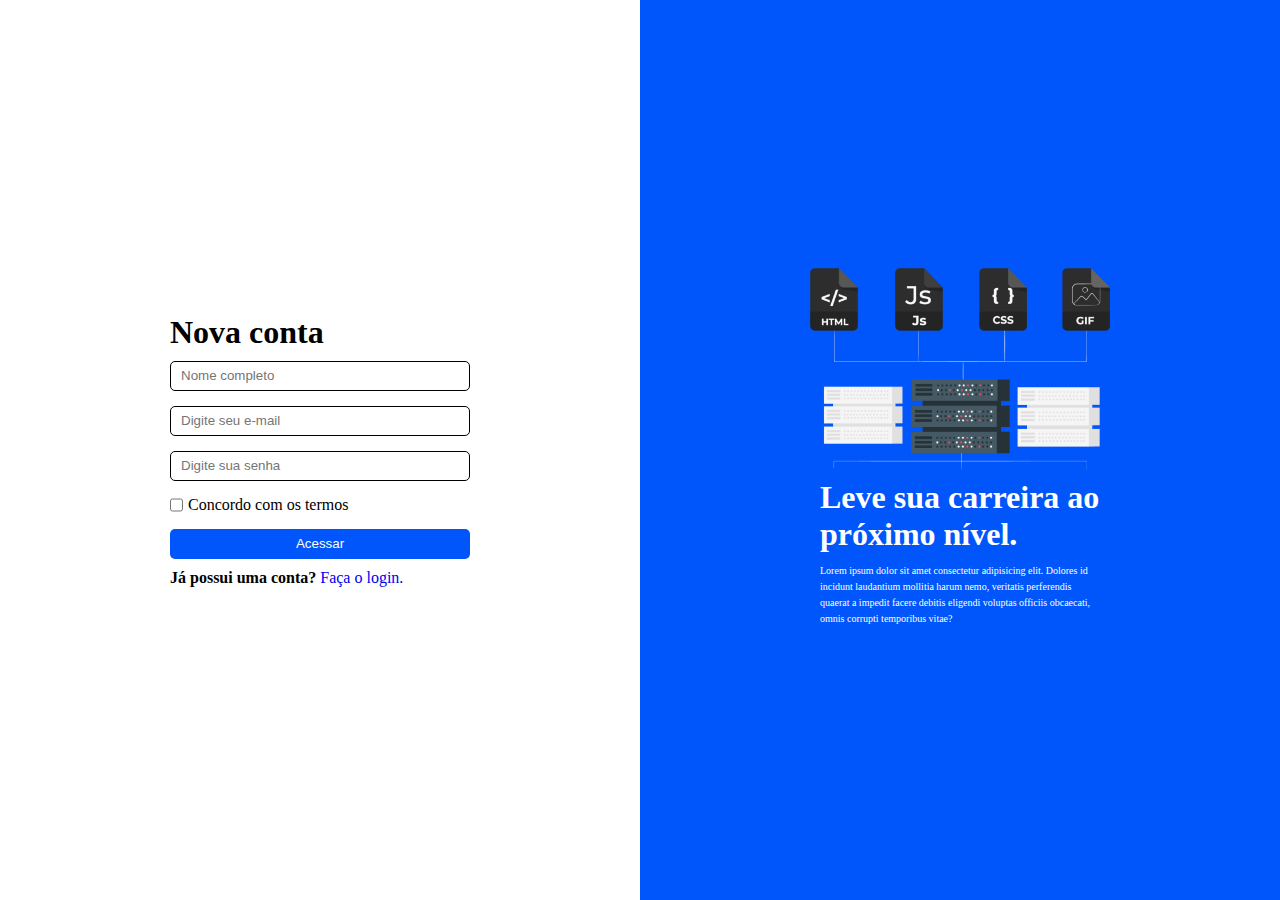
==== nova-conta.html @ a2d1f628 "desafio loggin" ====
<!DOCTYPE html>
<html lang="pt-br">
<head>
    <meta charset="UTF-8">
    <meta name="viewport" content="width=device-width, initial-scale=1.0">
    <link rel="stylesheet" href="style.css">
    <title>Projeto Login</title>
</head>
<body>
    <main>
        <section class="left">
            <div class="name-box">
                <h1>Nova conta</h1>
            </div>
            <div class="account">

                <input 
                    type="text" 
                    placeholder="Nome completo">

               <input 
                     type="email"
                     placeholder="Digite seu e-mail">

               <input 
                    type="password"
                    placeholder="Digite sua senha">

                <div class="checkbox-accepted">
                    <input 
                        type="checkbox" 
                        name="accepted" 
                        id="accepted">
    
                    <span>Concordo com os termos</span>

                </div>
               

               <input 
                    type="submit" 
                    value="Acessar">
            </div>

            <div class="no-account">
                <span>Já possui uma conta?</span>
                <a href="index.html">Faça o login.</a>
            </div>

        </section>

        <section class="rigth">
            <div class="img-rigth">
               <img src="assets/info.png" alt="imagem de um servidor e tipos de linguagem de programação">
            </div>

            <div>
                <h1>Leve sua carreira ao próximo nível.</h1>
            </div>

            <div>
                <p>Lorem ipsum dolor sit amet consectetur adipisicing elit. Dolores id incidunt laudantium mollitia harum nemo, veritatis perferendis quaerat a impedit facere debitis eligendi voluptas officiis obcaecati, omnis corrupti temporibus vitae?</p>
            </div>


        </section>
    </main>
</body>
</html>
---- style.css ----
* {
    padding: 0;
    margin: 0;
    box-sizing: border-box;
    --white-1:#ffffff;
    --blue-1:#0056FB;
    --black-1:#000000;
}

main {
    width: 100vw;
    height: 100vh;
    display: flex;
}

/*  -------- INÍCIO LEFT -------- */

.left {
    width: 50%;
    background-color: var(--white-1);
    display: flex;
    flex-direction: column;
    align-items: center;
    justify-content: center;
}

.name-box {
    width: 300px; 
}
.account {
    display: flex;
    flex-direction: column;
    align-items: center;
    justify-content: center;
}

input[type="email"], input[type="password"] {
    border: 1px solid var(--black-1);
    width: 300px;
    height: 30px;
    margin-top: 10px;
    margin-bottom: 5px;
    padding: 10px;
    border-radius: 5px;
}

input[type="submit"] {
    width: 300px;
    height: 30px;
    margin-top: 10px;
    margin-bottom: 5px;
    border-radius: 5px;
    background-color: var(--blue-1);
    color: var(--white-1);
    cursor: pointer;
    border: 0;
}

.no-account {
    width: 300px;
    margin-top: 5px;
}

.no-account span {
    font-weight: bold;
}

.no-account a {
    text-decoration: none;
}
   
/*  -------- FIM LEFT ----------- */


/*  -------- INÍCIO RIGTH ------- */
.rigth {
    width: 50%;
    background-color:var(--blue-1);
    display: flex;
    flex-direction: column;
    align-items: center;
    justify-content: center;
}

.img-rigth img{
    width: 300px;
}

.rigth div h1 {
    color: var(--white-1);
    font-size: 32px;    
    font-weight: bold;
    margin: 5px auto;
    width: 280px;
}


.rigth div p {
    color: var(--white-1);
    font-size: 10px;
    width: 280px;
    margin: 5px auto;
    line-height: 16px;
}

/*  -------- FIM RIGTH ----------- */


/*  -------- INÍCIO PAGINA NOVA CONTA ------- */

input[type="text"] {
    border: 1px solid var(--black-1);
    width: 300px;
    height: 30px;
    margin-top: 10px;
    margin-bottom: 5px;
    padding: 10px;
    border-radius: 5px;
}

.checkbox-accepted {
    display: flex;
    margin-top: 5px;
    width: 300px;
}

.checkbox-accepted span {
    padding: 5px;
}
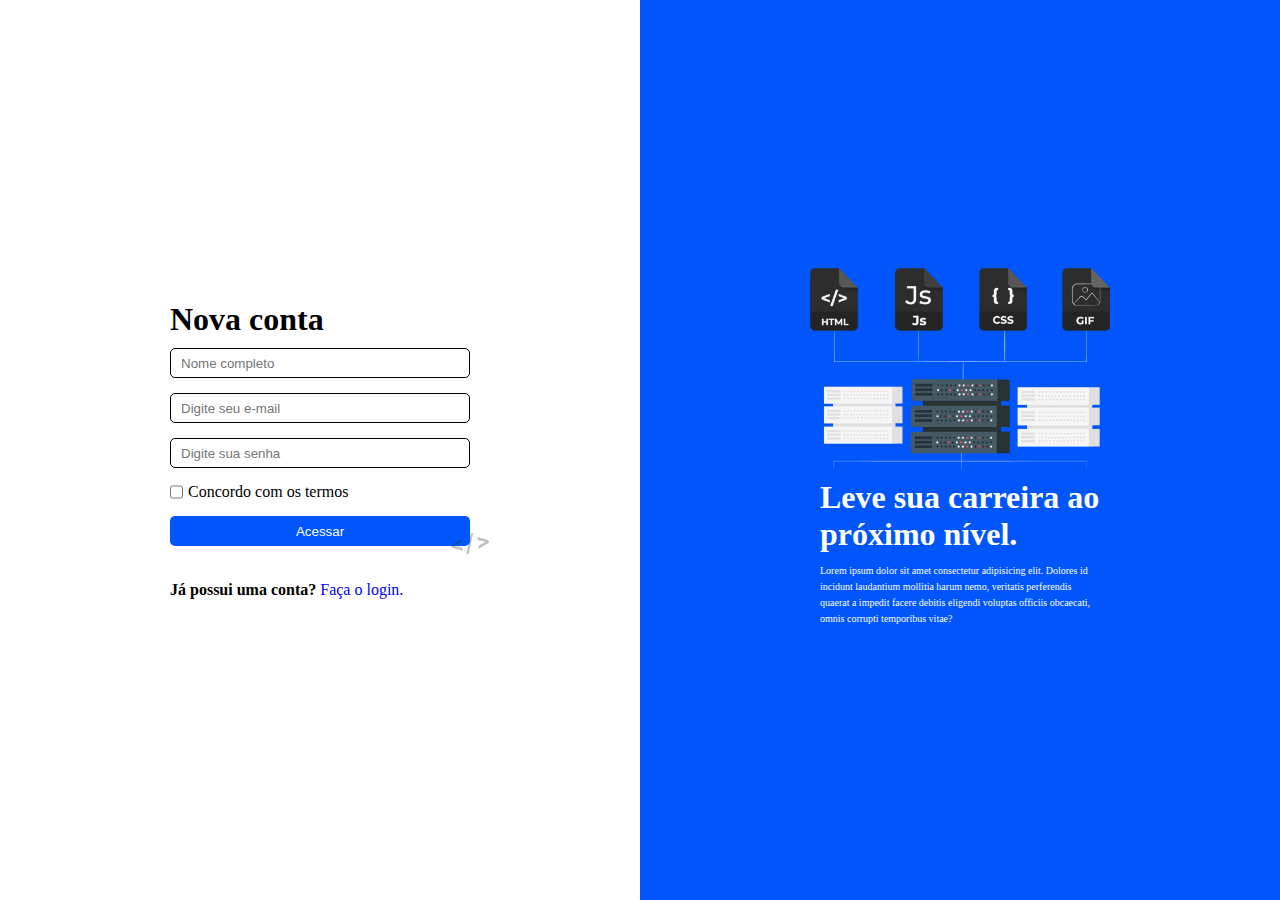
==== commit 25b897f2: "desafio" ====
--- a/nova-conta.html
+++ b/nova-conta.html
@@ -33,13 +33,12 @@
                         id="accepted">
     
                     <span>Concordo com os termos</span>
-
                 </div>
                
-
                <input 
                     type="submit" 
                     value="Acessar">
+                 <img src="assets/code.svg" alt="icone do sujeito programador">
             </div>
 
             <div class="no-account">
--- a/style.css
+++ b/style.css
@@ -11,12 +11,16 @@
     width: 100vw;
     height: 100vh;
     display: flex;
+    align-items: center;
+    justify-content: center;
+    margin: 0;
 }
 
 /*  -------- INÍCIO LEFT -------- */
 
 .left {
     width: 50%;
+    height: 100%;
     background-color: var(--white-1);
     display: flex;
     flex-direction: column;
@@ -32,6 +36,15 @@
     flex-direction: column;
     align-items: center;
     justify-content: center;
+}
+
+.account img {
+    width: 40px;
+    position: relative;
+    left: 50%;
+    bottom: 20px;
+    user-select: none;
+    opacity: 0.3;
 }
 
 input[type="email"], input[type="password"] {
@@ -75,11 +88,13 @@
 /*  -------- INÍCIO RIGTH ------- */
 .rigth {
     width: 50%;
+    height: 100%;
     background-color:var(--blue-1);
     display: flex;
     flex-direction: column;
     align-items: center;
     justify-content: center;
+    margin: 0;
 }
 
 .img-rigth img{
@@ -127,3 +142,122 @@
 .checkbox-accepted span {
     padding: 5px;
 }
+
+/* ----- MEDIA QUERIES ----- */
+
+@media (max-width: 750px) {
+
+    /* ---- INÍCIO PAGINA INDEX ----*/
+
+    main {
+        height: 200vh;
+        flex-direction: column;
+    }
+
+    .left  {
+        width: 100vw;
+        height: 100vh; 
+    }
+
+    .name-box {
+        width: 400px;
+    }
+ 
+    input[type="email"], input[type="password"], 
+    input[type="submit"] {
+        width: 400px;
+    }
+
+    .no-account {
+        width: 400px;
+        margin-bottom: 20px;
+    }
+
+    .rigth {
+       width: 100vw;
+       height: 100vh;
+    }
+
+    .img-rigth img{
+        width: 350px;
+        margin: 0 auto;
+    }
+    
+    .rigth div h1 {
+        color: var(--white-1);
+        font-size: 32px;    
+        font-weight: bold;
+        margin: 5px auto;
+        width: 280px;
+    }
+    
+    .rigth div p {
+        color: var(--white-1);
+        font-size: 10px;
+        width: 280px;
+        margin: 5px auto;
+        line-height: 16px;
+    }
+
+    /* ---- FIM PAGINA INDEX ----*/
+
+    /* ---- INÍCIO PAGINA NOVA-CONTA ----*/
+
+    input[type="text"] {
+        width: 400px;
+    }
+
+    .checkbox-accepted {
+        width: 400px;
+    }
+      
+/* ---- FIM PAGINA NOVA-CONTA ----*/
+}
+
+@media (max-width:500px){
+
+    /* ---- INÍCIO PAGINA INDEX ----*/
+    
+    .name-box {
+        width: 250px;
+    }
+ 
+    input[type="email"], input[type="password"], 
+    input[type="submit"] {
+        width: 250px;
+    }
+
+    .no-account {
+        width: 250px;
+    }
+
+    .img-rigth img{
+        width: 350px;
+    }
+    
+    .rigth div h1 {
+      width: 320px;
+    }
+
+    .rigth div p {
+        width: 320px;
+        margin-top: 20px;
+    }
+ 
+    /* ---- FIM PAGINA INDEX ----*/
+
+     /* ---- INÍCIO PAGINA NOVA-CONTA ----*/
+
+    input[type="text"] {
+        width: 250px;
+    }
+
+    .checkbox-accepted {
+        width: 250px;
+    }
+
+    /* ---- INÍCIO PAGINA NOVA-CONTA ----*/
+}
+
+    
+
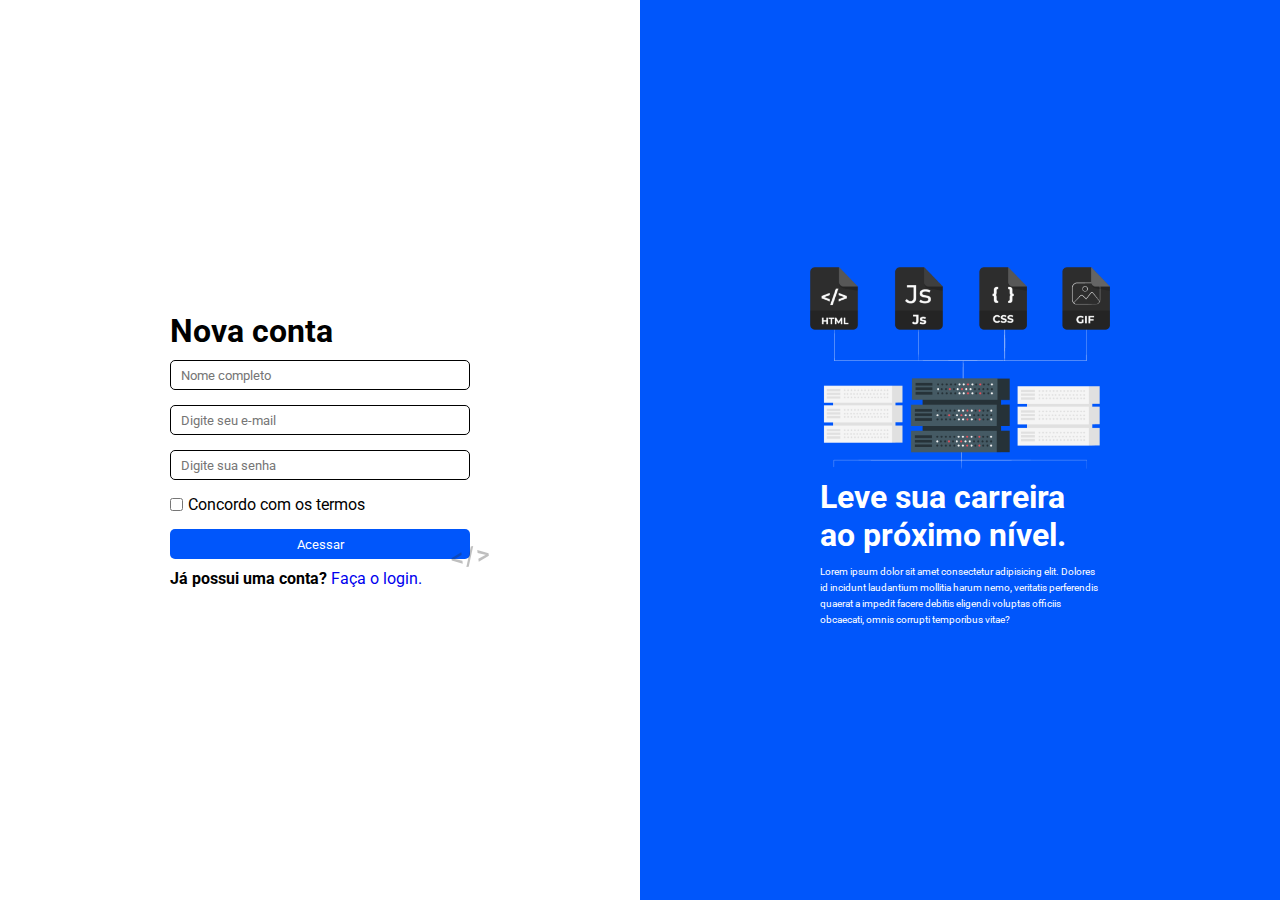
==== commit 0f6a6ca5: "login" ====
--- a/nova-conta.html
+++ b/nova-conta.html
@@ -3,6 +3,9 @@
 <head>
     <meta charset="UTF-8">
     <meta name="viewport" content="width=device-width, initial-scale=1.0">
+    <link rel="preconnect" href="https://fonts.googleapis.com">
+    <link rel="preconnect" href="https://fonts.gstatic.com" crossorigin>
+    <link href="https://fonts.googleapis.com/css2?family=Roboto:ital,wght@0,100..900;1,100..900&display=swap" rel="stylesheet">
     <link rel="stylesheet" href="style.css">
     <title>Projeto Login</title>
 </head>
--- a/style.css
+++ b/style.css
@@ -2,8 +2,10 @@
     padding: 0;
     margin: 0;
     box-sizing: border-box;
+    font-family: "Roboto", serif;
     --white-1:#ffffff;
     --blue-1:#0056FB;
+    --blue-2:#518dfb;
     --black-1:#000000;
 }
 
@@ -67,11 +69,16 @@
     color: var(--white-1);
     cursor: pointer;
     border: 0;
+    transition: 0.5s;    
+}
+
+input[type="submit"]:hover {
+    background-color:var(--blue-2);
 }
 
 .no-account {
     width: 300px;
-    margin-top: 5px;
+    margin-top: -20px;
 }
 
 .no-account span {
